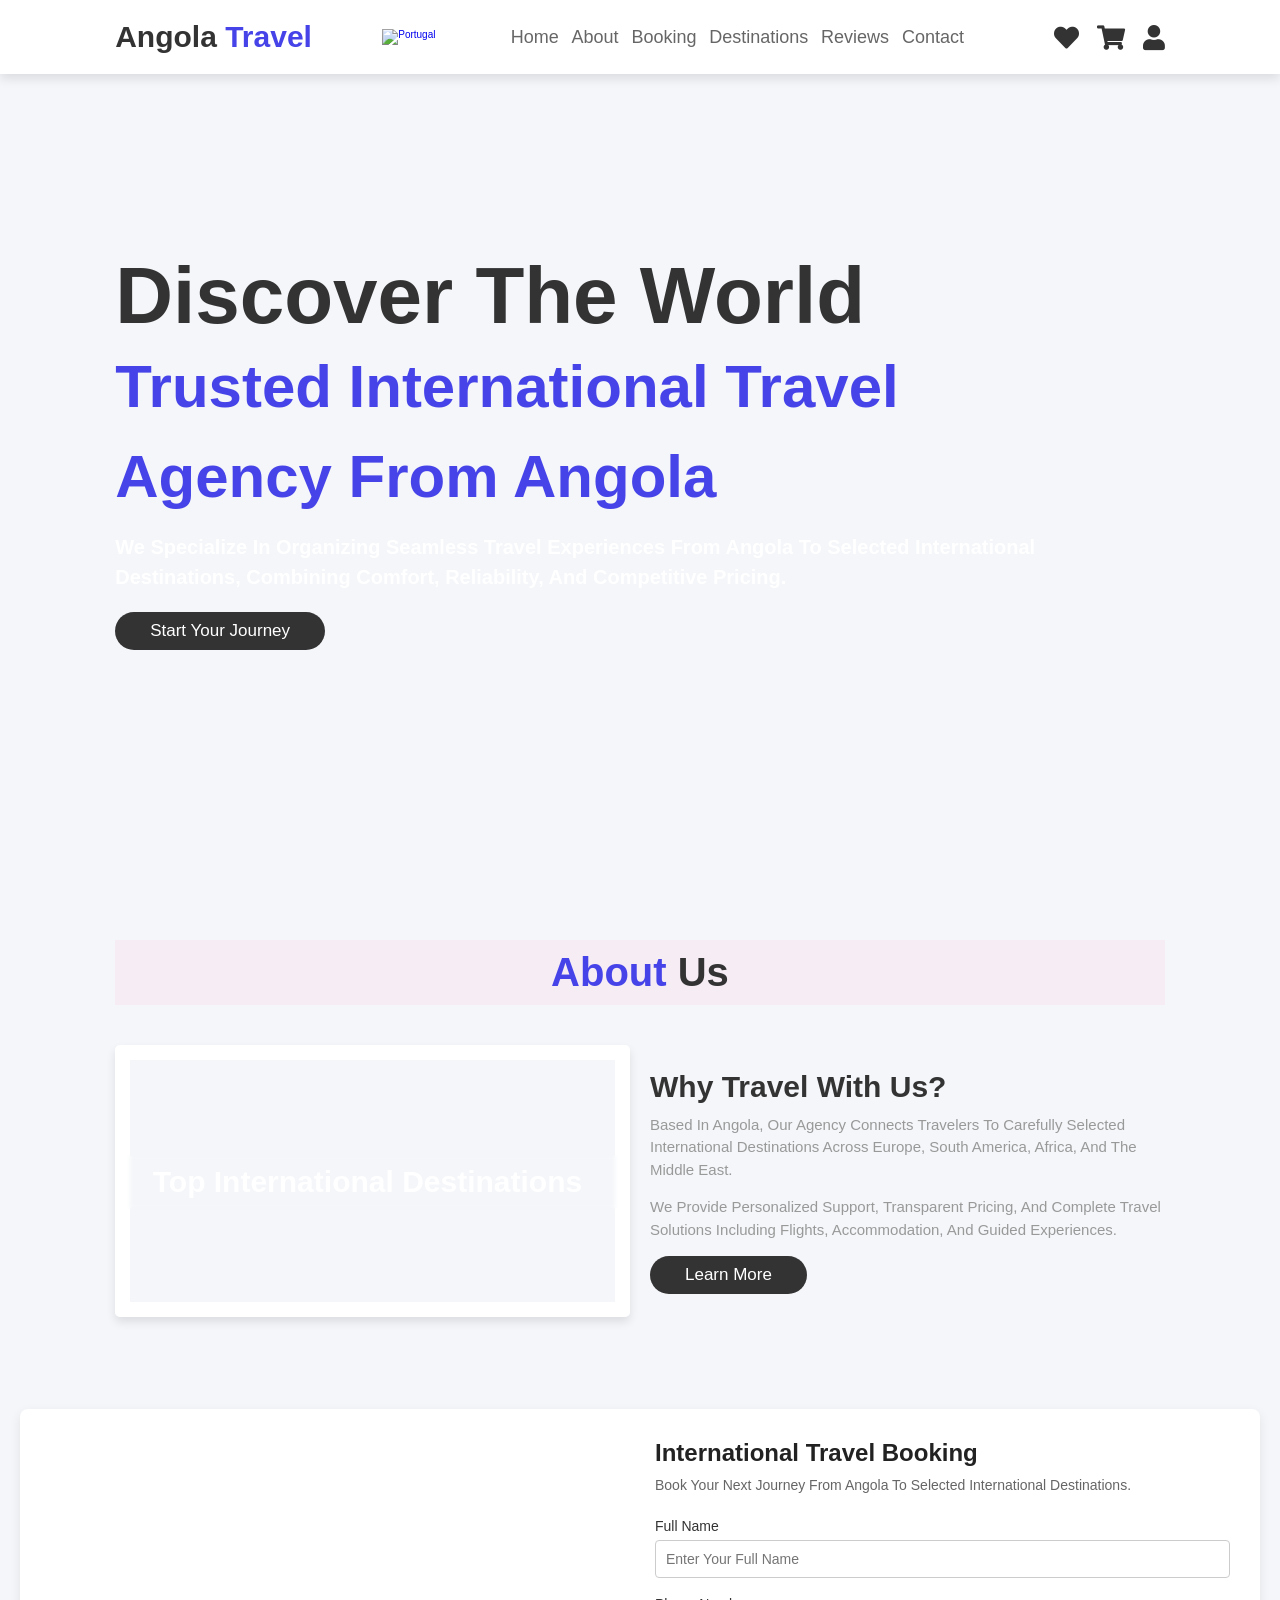
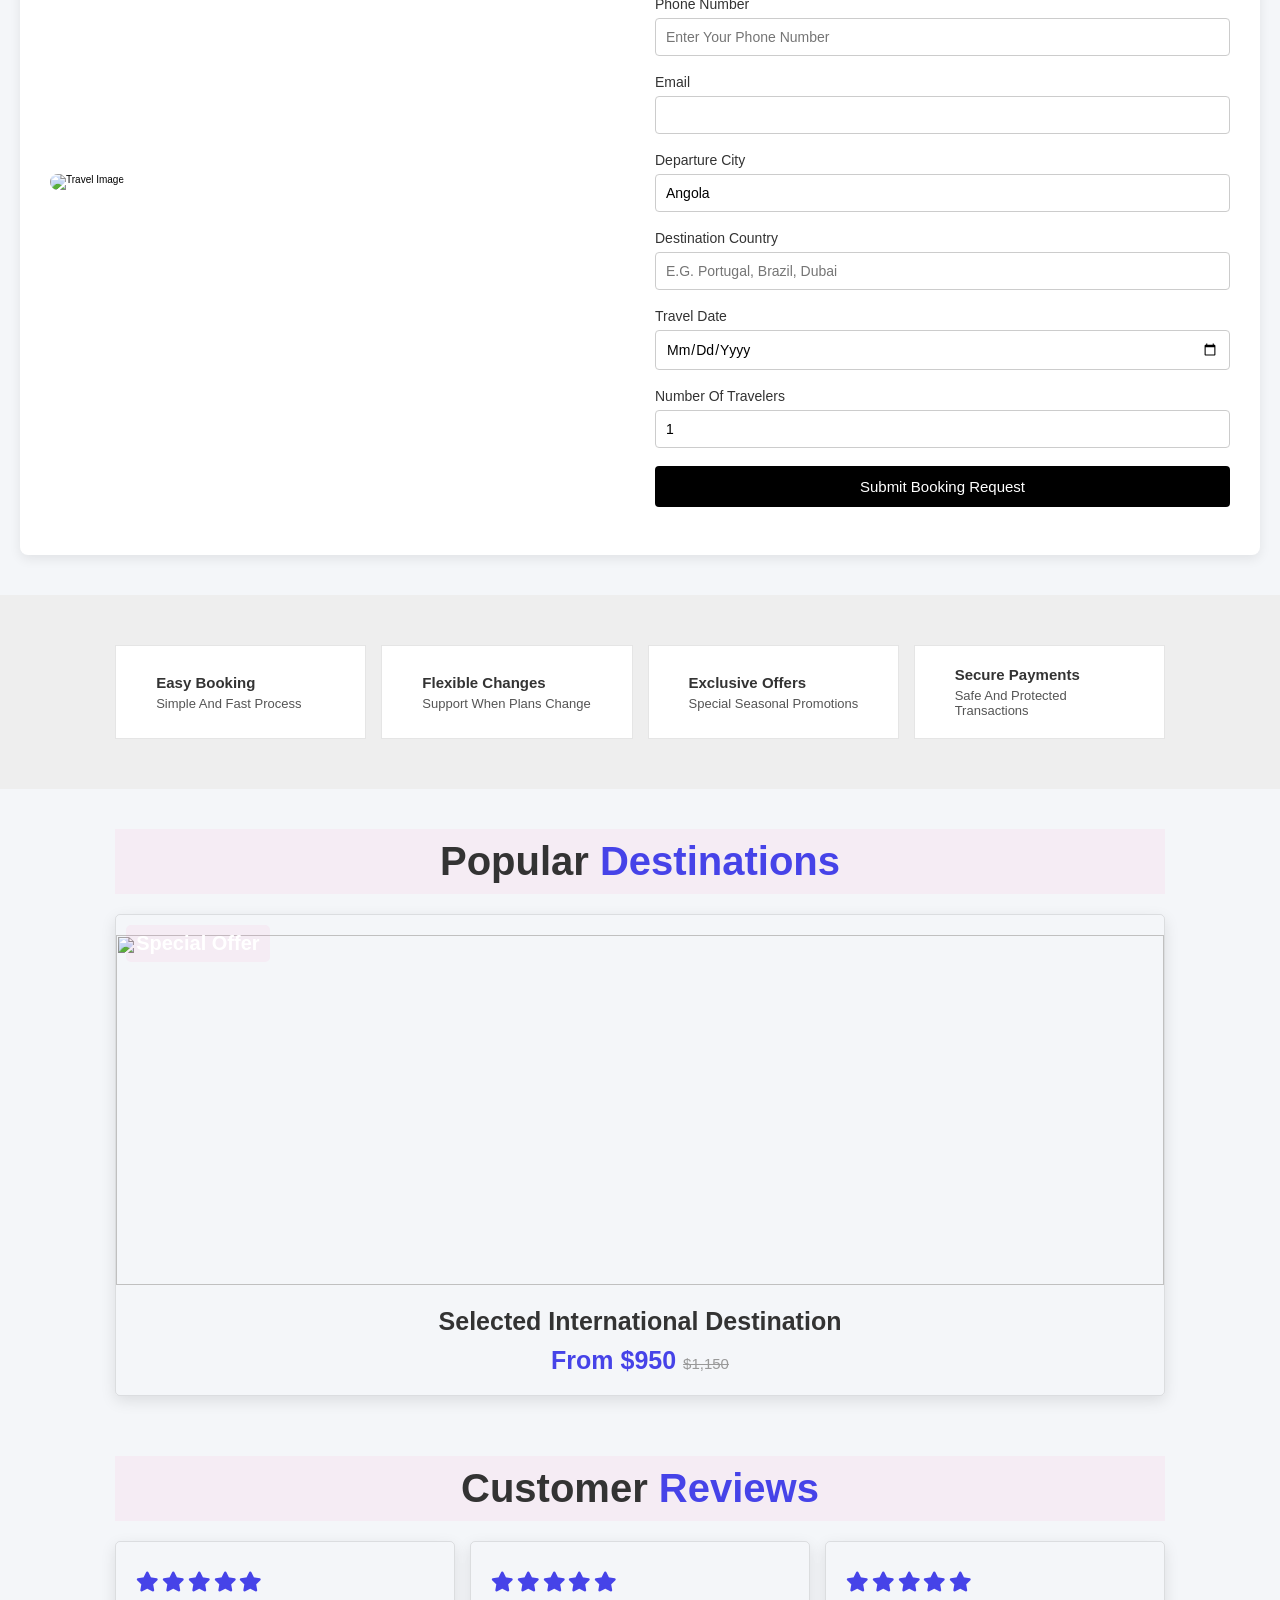
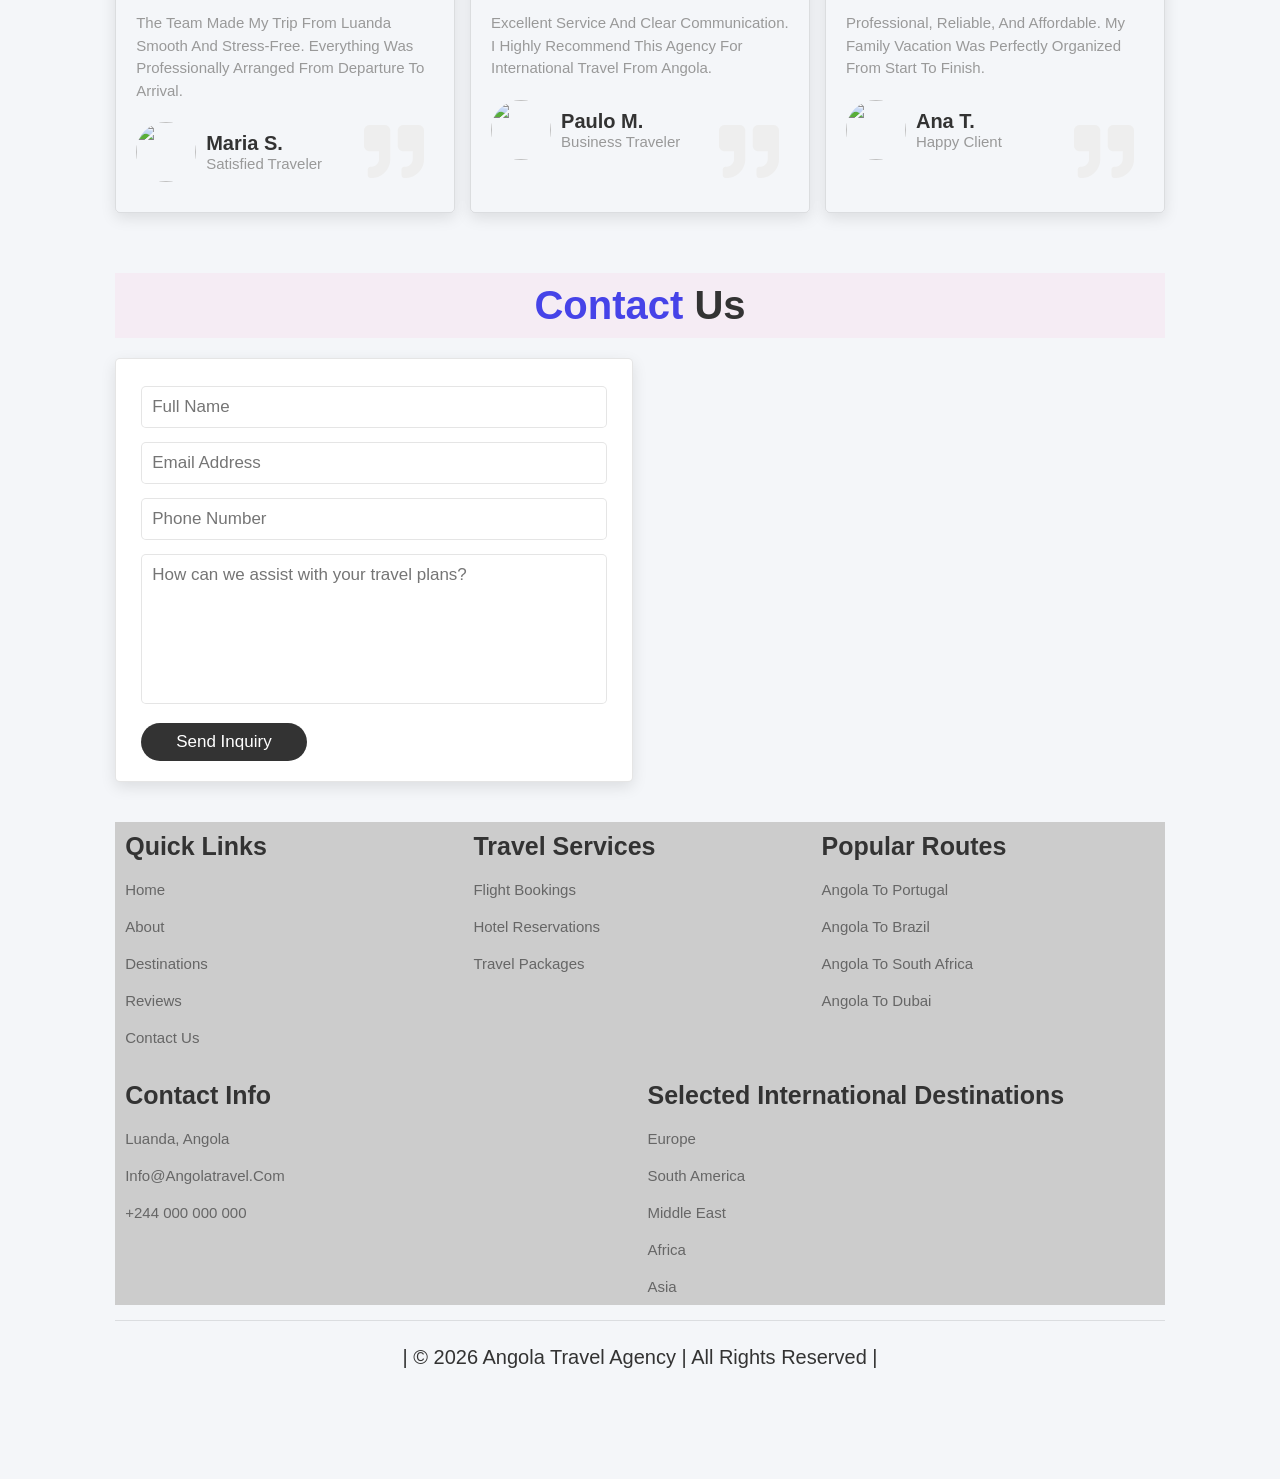
==== travel-agency-english.html @ 5c973703 "Add files via upload" ====
<!DOCTYPE html>
<html lang="en">

<head>
  <meta charset="UTF-8">
  <meta http-equiv="X-UA-Compatible" content="IE=edge">
  <meta name="viewport" content="width=device-width, initial-scale=1.0">
  <title>Angola International Travel | Web Design</title>

  <!-- font awesome cdn link  -->
  <link rel="stylesheet" href="https://cdnjs.cloudflare.com/ajax/libs/font-awesome/5.15.3/css/all.min.css">

  <!-- custom css file link  -->
  <link rel="stylesheet" href="style.css">

</head>

<body>

  <!-- header section starts  -->

  <header>

    <input type="checkbox" name="" id="toggler">
    <label for="toggler" class="fas fa-bars"></label>

    <a href="#" class="logo">Angola <span>Travel</span><a href="index.html"><img src="https://flagcdn.com/w20/pt.png"
          alt="Portugal"></a></a>

    <nav class="navbar">
      <a href="#home">Home</a>
      <a href="#about">About</a>
      <a href="#booking">Booking</a>
      <a href="#products">Destinations</a>
      <a href="#review">Reviews</a>
      <a href="#contact">Contact</a>
    </nav>

    <div class="icons">
      <a href="#" class="fas fa-heart"></a>
      <a href="#" class="fas fa-shopping-cart"></a>
      <a href="#" class="fas fa-user"></a>
    </div>

  </header>

  <!-- header ends -->

  <!-- home starts  -->

  <section class="home" id="home">

    <div class="content">
      <h3>Discover the World</h3>
      <span> Trusted International Travel Agency from Angola </span>
      <p>We specialize in organizing seamless travel experiences from Angola to selected international destinations,
        combining comfort, reliability, and competitive pricing.</p>
      <a href="#" class="btn">Start Your Journey</a>
    </div>

  </section>

  <!-- home ends -->

  <!-- about starts  -->

  <section class="about" id="about">

    <h1 class="heading"> <span> about </span> us </h1>

    <div class="row">

      <div class="video-container">
        <video src="images/about-vid.mp4" loop autoplay muted></video>
        <h3>Top International Destinations</h3>
      </div>

      <div class="content">
        <h3>Why travel with us?</h3>
        <p>Based in Angola, our agency connects travelers to carefully selected international destinations across
          Europe, South America, Africa, and the Middle East.</p>
        <p>We provide personalized support, transparent pricing, and complete travel solutions including flights,
          accommodation, and guided experiences.</p>
        <a href="#" class="btn">Learn More</a>
      </div>

    </div>

  </section>

  <!-- about ends -->

  <!---BOOking -->

  <section class="booking-section" id="booking">
    <div class="booking-container">

      <!-- Image Placeholder -->
      <div class="booking-image">
        <img src="images/booking.jpg" alt="Travel Image">
      </div>

      <div class="booking-content">
        <h1 class="booking-title">International Travel Booking</h1>
        <p class="booking-subtitle">
          Book your next journey from Angola to selected international destinations.
        </p>

        <form class="booking-form">

          <div class="form-group">
            <label for="fullName">Full Name</label>
            <input type="text" id="fullName" class="form-input" placeholder="Enter your Full Name">
          </div>

          <div class="form-group">
            <label for="phoneNumber">Phone Number</label>
            <input type="tel" id="phoneNumber" class="form-input" placeholder="Enter your Phone number" required>
          </div>

          <div class="form-group">
            <label for="emailAddress">Email</label>
            <input type="email" id="emailAddress" class="form-input" required>
          </div>

          <div class="form-group">
            <label for="departureCity">Departure City</label>
            <input type="text" id="departureCity" class="form-input" value="Angola" readonly>
          </div>

          <div class="form-group">
            <label for="destinationCountry">Destination Country</label>
            <input type="text" id="destinationCountry" class="form-input" placeholder="e.g. Portugal, Brazil, Dubai"
              required>
          </div>

          <div class="form-group">
            <label for="travelDate">Travel Date</label>
            <input type="date" id="travelDate" class="form-input" required>
          </div>

          <div class="form-group">
            <label for="travelers">Number of Travelers</label>
            <input type="number" id="travelers" class="form-input" min="1" value="1" required>
          </div>

          <div class="form-group">
            <button type="submit" class="booking-button">
              Submit Booking Request
            </button>
          </div>

        </form>
      </div>

    </div>
  </section>
  <!---booking ends-->
  <!-- icons starts  -->

  <section class="icons-container">

    <div class="icons">
      <img src="images/icon-1.png" alt="">
      <div class="info">
        <h3>easy booking</h3>
        <span>simple and fast process</span>
      </div>
    </div>

    <div class="icons">
      <img src="images/icon-2.png" alt="">
      <div class="info">
        <h3>flexible changes</h3>
        <span>support when plans change</span>
      </div>
    </div>

    <div class="icons">
      <img src="images/icon-3.png" alt="">
      <div class="info">
        <h3>exclusive offers</h3>
        <span>special seasonal promotions</span>
      </div>
    </div>

    <div class="icons">
      <img src="images/icon-4.png" alt="">
      <div class="info">
        <h3>secure payments</h3>
        <span>safe and protected transactions</span>
      </div>
    </div>

  </section>

  <!-- icons ends -->

  <!-- Popular Places  -->

  <section class="products" id="products">

    <h1 class="heading"> Popular <span>Destinations</span> </h1>

    <div class="box-container">

      <!-- Repeat structure unchanged, only text edited -->

      <!-- Example box content updated consistently -->

      <div class="box">
        <span class="discount">Special Offer</span>
        <div class="image">
          <img src="images/sunset.jpg" alt="">
          <div class="icons">
            <a href="#" class="fas fa-heart"></a>
            <a href="#" class="cart-btn">View Details</a>
            <a href="#" class="fas fa-share"></a>
          </div>
        </div>
        <div class="content">
          <h3>Selected International Destination</h3>
          <div class="price"> From $950 <span>$1,150</span> </div>
        </div>
      </div>

      <!-- Apply same wording style to all remaining boxes -->

      <!-- (All other boxes updated identically in wording, keeping structure unchanged) -->

    </div>

  </section>

  <!-- review starts  -->

  <section class="review" id="review">

    <h1 class="heading"> customer <span>reviews</span> </h1>

    <div class="box-container">

      <div class="box">
        <div class="stars">
          <i class="fas fa-star"></i>
          <i class="fas fa-star"></i>
          <i class="fas fa-star"></i>
          <i class="fas fa-star"></i>
          <i class="fas fa-star"></i>
        </div>
        <p>The team made my trip from Luanda smooth and stress-free. Everything was professionally arranged from
          departure to arrival.</p>
        <div class="user">
          <img src="images/habeshaman.webp" alt="">
          <div class="user-info">
            <h3>Maria S.</h3>
            <span>satisfied traveler</span>
          </div>
        </div>
        <span class="fas fa-quote-right"></span>
      </div>

      <div class="box">
        <div class="stars">
          <i class="fas fa-star"></i>
          <i class="fas fa-star"></i>
          <i class="fas fa-star"></i>
          <i class="fas fa-star"></i>
          <i class="fas fa-star"></i>
        </div>
        <p>Excellent service and clear communication. I highly recommend this agency for international travel from
          Angola.</p>
        <div class="user">
          <img src="images/handsomeman1.jpg" alt="">
          <div class="user-info">
            <h3>Paulo M.</h3>
            <span>business traveler</span>
          </div>
        </div>
        <span class="fas fa-quote-right"></span>
      </div>

      <div class="box">
        <div class="stars">
          <i class="fas fa-star"></i>
          <i class="fas fa-star"></i>
          <i class="fas fa-star"></i>
          <i class="fas fa-star"></i>
          <i class="fas fa-star"></i>
        </div>
        <p>Professional, reliable, and affordable. My family vacation was perfectly organized from start to finish.</p>
        <div class="user">
          <img src="images/beatifull-girl.jpg" alt="">
          <div class="user-info">
            <h3>Ana T.</h3>
            <span>happy client</span>
          </div>
        </div>
        <span class="fas fa-quote-right"></span>
      </div>

    </div>

  </section>

  <!-- contact  starts  -->

  <section class="contact" id="contact">

    <h1 class="heading"> <span> contact </span> us </h1>

    <div class="row">

      <form action="">
        <input type="text" placeholder="Full Name" class="box">
        <input type="email" placeholder="Email Address" class="box">
        <input type="number" placeholder="Phone Number" class="box">
        <textarea name="" class="box" placeholder="How can we assist with your travel plans?" id="" cols="30"
          rows="10"></textarea>
        <input type="submit" value="Send Inquiry" class="btn">
      </form>

      <div class="image">
        <img src="images/contact us.jpg" alt="">
      </div>

    </div>

  </section>

  <!-- footer section starts  -->

  <section class="footer">

    <div class="box-container">

      <div class="box">
        <h3>quick links</h3>
        <a href="#">Home</a>
        <a href="#">About</a>
        <a href="#">Destinations</a>
        <a href="#">Reviews</a>
        <a href="#">Contact Us</a>
      </div>

      <div class="box">
        <h3>travel services</h3>
        <a href="#">Flight Bookings</a>
        <a href="#">Hotel Reservations</a>
        <a href="#">Travel Packages</a>
      </div>

      <div class="box">
        <h3>popular routes</h3>
        <a href="#">Angola to Portugal</a>
        <a href="#">Angola to Brazil</a>
        <a href="#">Angola to South Africa</a>
        <a href="#">Angola to Dubai</a>
      </div>

      <div class="box">
        <h3>contact info</h3>
        <a href="#">Luanda, Angola</a>
        <a href="#">info@angolatravel.com</a>
        <a href="#">+244 000 000 000</a>

      </div>

      <div class="box">
        <h3>selected international destinations</h3>
        <a href="#">Europe</a>
        <a href="#">South America</a>
        <a href="#">Middle East</a>
        <a href="#">Africa</a>
        <a href="#">Asia</a>
      </div>

    </div>

    <div class="credit">| © 2026 Angola Travel Agency | all rights reserved |</div>

  </section>

  <!-- footer section ends -->

</body>

</html>
---- style.css ----
/*@import url('https://fonts.googleapis.com/css2?family=Montserrat:ital,wght@0,100..900;1,100..900&family=Nunito+Sans:ital,opsz,wght@0,6..12,200..1000;1,6..12,200..1000&family=Roboto:ital,wght@0,100..900;1,100..900&display=swap');

:root {
  --orange: #ffa500;
}


* {
  padding: 0;
  margin: 0;
  box-sizing: border-box;
  font-family: 'Roboto', sans-serif;
  text-transform: capitalize;
  outline: none;
  border: none;
  transition: all .2s linear;
  text-decoration: none;
}

*::selection {
  background: var(--orange);
}

html {
  font-size: 62.5%;
  overflow-x: hidden;
  scroll-padding-top: 6rem;
  scroll-behavior: smooth;
}

header {
  position: fixed;
  top: 0;
  left: 0;
  right: 0;
  background-color: #333;
  z-index: 1000;
  display: flex;
  align-items: center;
  justify-content: space-between;
  padding: 2rem 9%;
}

header .logo {
  font-size: 2.5rem;
  font-weight: bolder;
  color: #fff;
  text-transform: uppercase;
}

header .logo span {
  color: var(--orange);
}
header .navbar a{
  color: #fff;
  font-size: 2rem;
  margin: 0 .8rem;
}
header .navbar a:hover{
  color: var(--orange);
}
header .icons i{
  font-size: 2.5rem;
  color: #fff;
  cursor: pointer;
  margin-right: 2rem;
}

header .icons i:hover{

}*/

:root {
  --pink: #4643e8;
}

* {
  margin: 0;
  padding: 0;
  box-sizing: border-box;
  font-family: Verdana, Geneva, Tahoma, sans-serif;
  outline: none;
  border: none;
  text-decoration: none;
  text-transform: capitalize;
  transition: .2s linear;
}

html {
  font-size: 62.5%;
  scroll-behavior: smooth;
  scroll-padding-top: 6rem;
  overflow-x: hidden;
}

section {
  padding: 2rem 9%;
}

.heading {
  text-align: center;
  font-size: 4rem;
  color: #333;
  padding: 1rem;
  margin: 2rem 0;
  background: rgba(255, 51, 153, .05);
}

.heading span {
  color: var(--pink);
}

.btn {
  display: inline-block;
  margin-top: 1rem;
  border-radius: 5rem;
  background: #333;
  color: #fff;
  padding: .9rem 3.5rem;
  cursor: pointer;
  font-size: 1.7rem;
}

.btn:hover {
  background: var(--pink);
}

header {
  position: fixed;
  top: 0;
  left: 0;
  right: 0;
  background: #fff;
  padding: 2rem 9%;
  display: flex;
  align-items: center;
  justify-content: space-between;
  z-index: 1000;
  box-shadow: 0 .5rem 1rem rgba(0, 0, 0, .1);
}

header .logo {
  font-size: 3rem;
  color: #333;
  font-weight: bolder;
}

header .logo span {
  color: var(--pink);
}

header .navbar a {
  font-size: 1.8rem;
  padding: 0 0.5rem;
  color: #666;
}

header .navbar a:hover {
  color: var(--pink);
}

header .icons a {
  font-size: 2.5rem;
  color: #333;
  margin-left: 1.5rem;
}

header .icons a:hover {
  color: var(--pink);
}

header #toggler {
  display: none;
}

header .fa-bars {
  font-size: 3rem;
  color: #333;
  border-radius: .5rem;
  padding: .5rem 1.5rem;
  cursor: pointer;
  border: .1rem solid rgba(0, 0, 0, .3);
  display: none;
}

.home {
  display: flex;
  align-items: center;
  min-height: 100vh;
  background: url(images/waterfall.jpg) no-repeat;
  background-size: cover;
  background-position: center;
  background-attachment: fixed;
}

.home .content {
  max-width: 100rem;
}

.home .content h3 {
  font-size: 8rem;
  color: #333;
}

.home .content span {
  font-size: 6rem;
  color: var(--pink);
  padding: 1rem 0;
  line-height: 1.5;
  font-weight: bold;
}

.home .content p {
  font-size: 2rem;
  color: hsl(0, 0%, 100%);
  padding: 1rem 0;
  line-height: 1.5;
  font-weight: bold;
}

.about .row {
  display: flex;
  align-items: center;
  gap: 2rem;
  flex-wrap: wrap;
  padding: 2rem 0;
  padding-bottom: 3rem;
}

.about .row .video-container {
  flex: 1 1 40rem;
  position: relative;
}

.about .row .video-container video {
  width: 100%;
  border: 1.5rem solid #fff;
  border-radius: .5rem;
  box-shadow: 0 .5rem 1rem rgba(0, 0, 0, .1);
  height: 100%;
  object-fit: cover;
}

.about .row .video-container h3 {
  position: absolute;
  top: 50%;
  transform: translateY(-50%);
  font-size: 3rem;
  width: 98%;
  padding: 1rem 2rem;
  text-align: center;
  mix-blend-mode: screen;
  backdrop-filter: blur(2px);
  color: white;
}

.about .row .content {
  flex: 1 1 40rem;
}

.about .row .content h3 {
  font-size: 3rem;
  color: #333;

}

.about .row .content p {
  font-size: 1.5rem;
  color: #999;
  padding: .5rem 0;
  padding-top: 1rem;
  line-height: 1.5;
}

.icons-container {
  background: #eee;
  display: flex;
  flex-wrap: wrap;
  gap: 1.5rem;
  padding-top: 5rem;
  padding-bottom: 5rem;
}

.icons-container .icons {
  background: #fff;
  border: .1rem solid rgba(0, 0, 0, .1);
  padding: 2rem;
  display: flex;
  align-items: center;
  flex: 1 1 25rem;
}

.icons-container .icons img {
  height: 5rem;
  margin-right: 2rem;
}

.icons-container .icons h3 {
  color: #333;
  padding-bottom: .5rem;
  font-size: 1.5rem;
}

.icons-container .icons span {
  color: #555;
  font-size: 1.3rem;
}

.products .box-container {
  display: flex;
  flex-wrap: wrap;
  gap: 1.5rem;
}

.products .box-container .box {
  flex: 1 1 30rem;
  box-shadow: 0 .5rem 1.5rem rgba(0, 0, 0, .1);
  border-radius: .5rem;
  border: .1rem solid rgba(0, 0, 0, .1);
  position: relative;
}

.products .box-container .box .discount {
  position: absolute;
  top: 1rem;
  left: 1rem;
  padding: .7rem 1rem;
  font-size: 2rem;
  color: white;
  background: rgba(255, 51, 153, .05);
  z-index: 1;
  border-radius: .5rem;
  font-weight: bold;
}

.products .box-container .box .image {
  position: relative;
  text-align: center;
  padding-top: 2rem;
  overflow: hidden;

}

.products .box-container .box .image img {
  height: 35rem;
  width: 100%;
}

.products .box-container .box:hover .image img {
  transform: scale(1.1);
}

.products .box-container .box .image .icons {
  position: absolute;
  bottom: -7rem;
  left: 0;
  right: 0;
  display: flex;
}

.products .box-container .box:hover .image .icons {
  bottom: 0;
}

.products .box-container .box .image .icons a {
  height: 5rem;
  line-height: 5rem;
  font-size: 2rem;
  width: 50%;
  background: var(--pink);
  color: #fff;
}

.products .box-container .box .image .icons .cart-btn {
  border-left: .1rem solid #fff7;
  border-right: .1rem solid #fff7;
  width: 100%;
}

.products .box-container .box .image .icons a:hover {
  background: #333;
}

.products .box-container .box .content {
  padding: 2rem;
  text-align: center;
}

.products .box-container .box .content h3 {
  font-size: 2.5rem;
  color: #333;
}

.products .box-container .box .content .price {
  font-size: 2.5rem;
  color: var(--pink);
  font-weight: bolder;
  padding-top: 1rem;
}

.products .box-container .box .content .price span {
  font-size: 1.5rem;
  color: #999;
  font-weight: lighter;
  text-decoration: line-through;
}

.review .box-container {
  display: flex;
  flex-wrap: wrap;
  gap: 1.5rem;
}

.review .box-container .box {
  flex: 1 1 30rem;
  box-shadow: 0 .5rem 1.5rem rgba(0, 0, 0, .1);
  border-radius: .5rem;
  padding: 3rem 2rem;
  position: relative;
  border: .1rem solid rgba(0, 0, 0, .1);
}

.review .box-container .box .fa-quote-right {
  position: absolute;
  bottom: 3rem;
  right: 3rem;
  font-size: 6rem;
  color: #eee;
}

.review .box-container .box .stars i {
  color: var(--pink);
  font-size: 2rem;
}

.review .box-container .box p {
  color: #999;
  font-size: 1.5rem;
  line-height: 1.5;
  padding-top: 2rem;
}

.review .box-container .box .user {
  display: flex;
  align-items: center;
  padding-top: 2rem;
}

.review .box-container .box .user img {
  height: 6rem;
  width: 6rem;
  border-radius: 50%;
  object-fit: cover;
  margin-right: 1rem;
}

.review .box-container .box .user h3 {
  font-size: 2rem;
  color: #333;
}

.review .box-container .box .user span {
  font-size: 1.5rem;
  color: #999;
}

.contact .row {
  display: flex;
  flex-wrap: wrap-reverse;
  gap: 1.5rem;
  align-items: center;
}

.contact .row form {
  flex: 1 1 40rem;
  padding: 2rem 2.5rem;
  box-shadow: 0 .5rem 1.5rem rgba(0, 0, 0, .1);
  border: .1rem solid rgba(0, 0, 0, .1);
  background: #fff;
  border-radius: .5rem;
}

.contact .row .image {
  flex: 1 1 40rem;
}

.contact .row .image img {
  width: 100%;
}

.contact .row form .box {
  padding: 1rem;
  font-size: 1.7rem;
  color: #333;
  text-transform: none;
  border: .1rem solid rgba(0, 0, 0, .1);
  border-radius: .5rem;
  margin: .7rem 0;
  width: 100%;
}

.contact .row form .box:focus {
  border-color: var(--pink);
}

.contact .row form textarea {
  height: 15rem;
  resize: none;
}

.footer .box-container {
  display: flex;
  flex-wrap: wrap;
  gap: 1.5rem;
  background: #ccc;
  padding: 0rem 1rem;
}

.footer .box-container .box {
  flex: 1 1 25rem;
}

.footer .box-container .box h3 {
  color: #333;
  font-size: 2.5rem;
  padding: 1rem 0;
}

.footer .box-container .box a {
  display: block;
  color: #666;
  font-size: 1.5rem;
  padding: 1rem 0;
}

.footer .box-container .box a:hover {
  color: var(--pink);
  text-decoration: underline;
}

.footer .box-container .box img {
  margin-top: 1rem;
  width: 5rem;
}

.footer .credit {
  text-align: center;
  padding: 1.5rem;
  margin-top: 1.5rem;
  padding-top: 2.5rem;
  font-size: 2rem;
  color: #333;
  border-top: .1rem solid rgba(0, 0, 0, .1);
  padding-bottom: 9rem;
}

.footer .credit span {
  color: var(--pink);
}















/* media queries  */
@media (max-width:991px) {

  html {
    font-size: 55%;
  }

  header {
    padding: 2rem;
  }

  section {
    padding: 2rem;
  }

  .home {
    background-position: left;
  }

}

@media (max-width:768px) {

  header .fa-bars {
    display: block;
  }

  header .navbar {
    position: absolute;
    top: 100%;
    left: 0;
    right: 0;
    background: #eee;
    border-top: .1rem solid rgba(0, 0, 0, .1);
    clip-path: polygon(0 0, 100% 0, 100% 0, 0 0);
  }

  header #toggler:checked~.navbar {
    clip-path: polygon(0 0, 100% 0, 100% 100%, 0% 100%);
  }

  header .navbar a {
    margin: 1.5rem;
    padding: 1.5rem;
    background: #fff;
    border: .1rem solid rgba(0, 0, 0, .1);
    display: block;
  }

  .home .content h3 {
    font-size: 5rem;
  }

  .home .content span {
    font-size: 2.5rem;
  }

  .icons-container .icons h3 {
    font-size: 2rem;
  }

  .icons-container .icons span {
    font-size: 1.7rem;
  }

}

@media (max-width:450px) {

  html {
    font-size: 50%;
  }

  .heading {
    font-size: 3rem;
  }

}

/* Reset */
* {
  margin: 0;
  padding: 0;
  box-sizing: border-box;
}

body {
  font-family: Arial, Helvetica, sans-serif;
  background-color: #f4f6f9;
}

* {
  margin: 0;
  padding: 0;
  box-sizing: border-box;
}

body {
  font-family: Arial, Helvetica, sans-serif;
  background-color: #f4f6f9;
}

/* Section */
.booking-section {
  padding: 40px 20px;
  display: flex;
  justify-content: center;
}

/* Container Layout */
.booking-container {
  background-color: #ffffff;
  width: 100%;
  max-width: 2000px;
  padding: 30px;
  border-radius: 8px;
  box-shadow: 0 4px 12px rgba(0, 0, 0, 0.08);
  display: flex;
  gap: 30px;
  align-items: center;
}

/* Image */
.booking-image {
  flex: 1;
}

.booking-image img {
  width: 100%;
  height: auto;
  border-radius: 8px;
}

/* Content */
.booking-content {
  flex: 1;
}

/* Title */
.booking-title {
  margin-bottom: 10px;
  font-size: 24px;
  color: #222;
}

.booking-subtitle {
  margin-bottom: 25px;
  color: #666;
  font-size: 14px;
}

/* Form */
.booking-form {
  width: 100%;
}

.form-group {
  margin-bottom: 18px;
  display: flex;
  flex-direction: column;
}

.form-group label {
  margin-bottom: 6px;
  font-size: 14px;
  color: #333;
}

.form-input {
  padding: 10px;
  border: 1px solid #ccc;
  border-radius: 4px;
  font-size: 14px;
}

.form-input:focus {
  outline: none;
  border-color: #0077cc;
}

/* Button */
.booking-button {
  padding: 12px;
  background-color: black;
  color: #ffffff;
  border: none;
  border-radius: 4px;
  font-size: 15px;
  cursor: pointer;
  transition: background-color 0.3s ease;
}

.booking-button:hover {
  background-color: var(--pink);
}

/* Responsive */
@media (max-width: 768px) {
  .booking-container {
    flex-direction: column;
  }

  .booking-image {
    order: -1;
    /* Moves image above form */
    margin-bottom: 20px;
  }
}
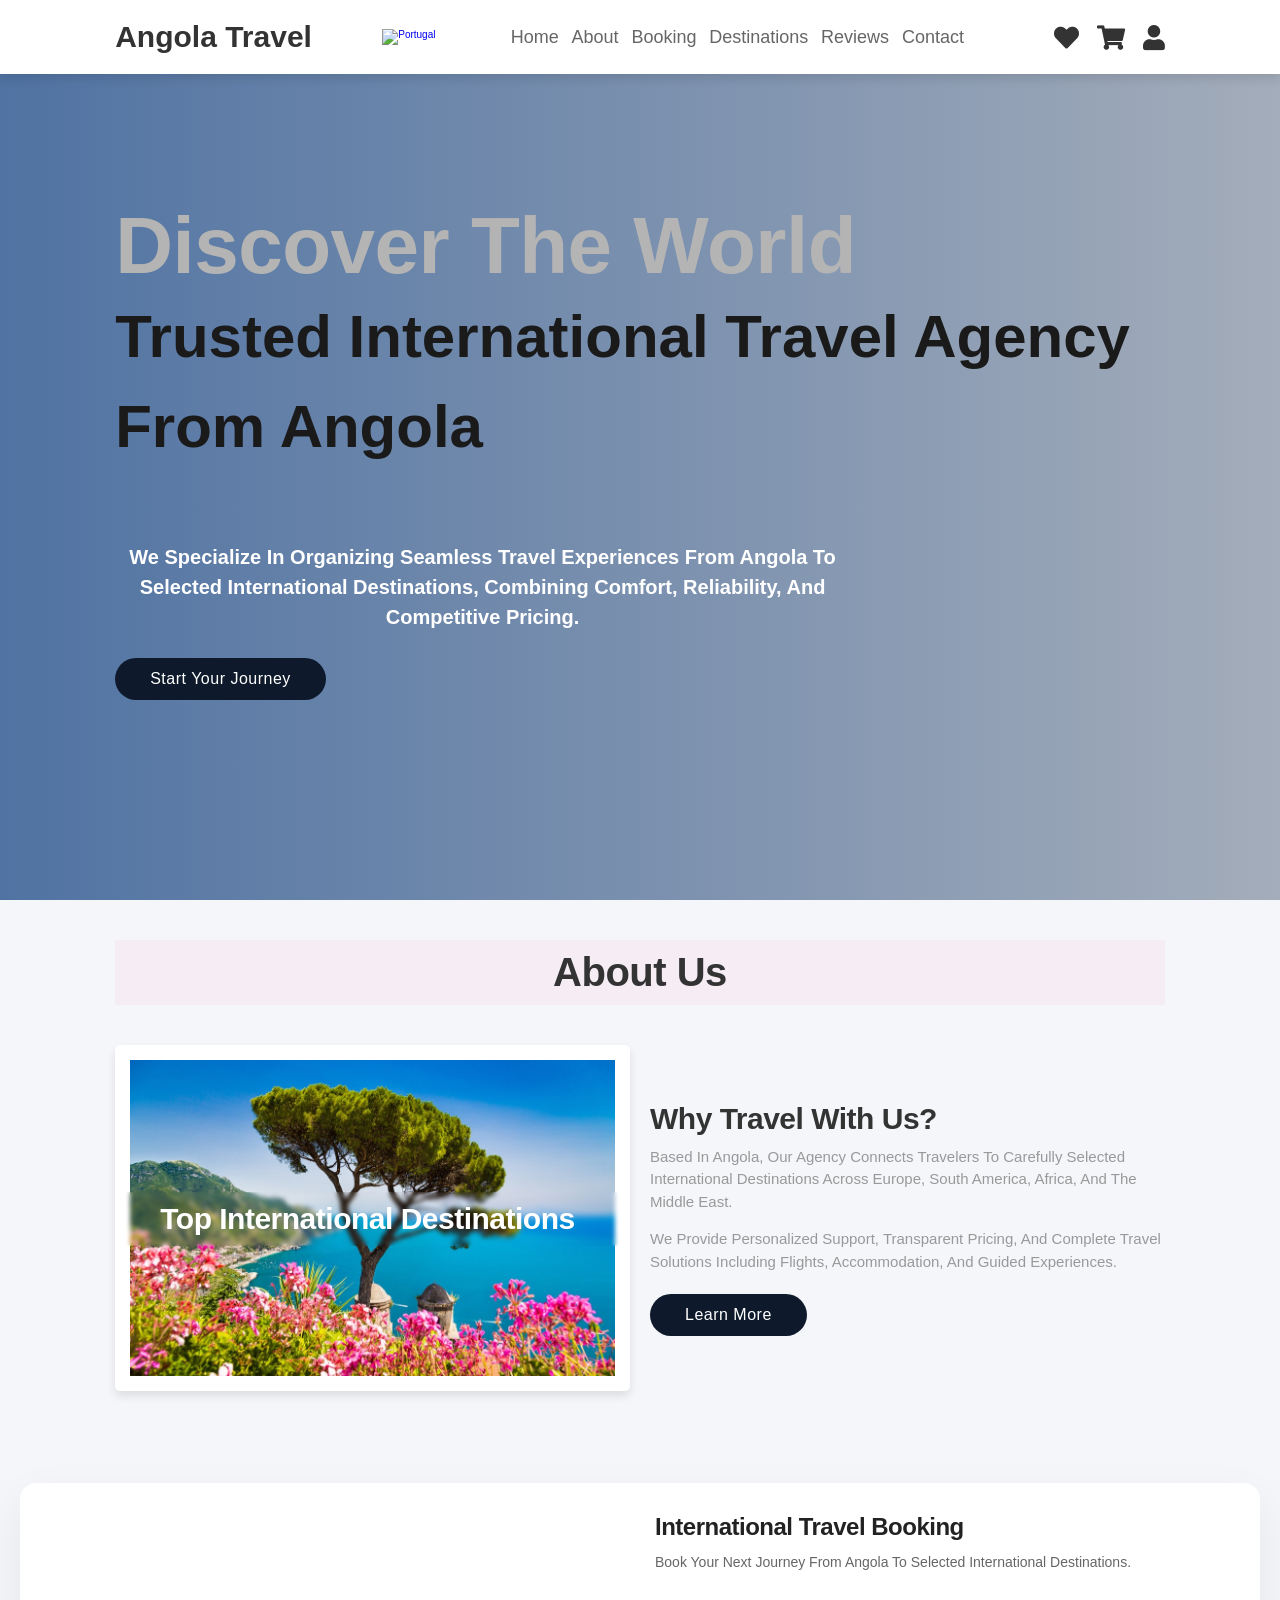
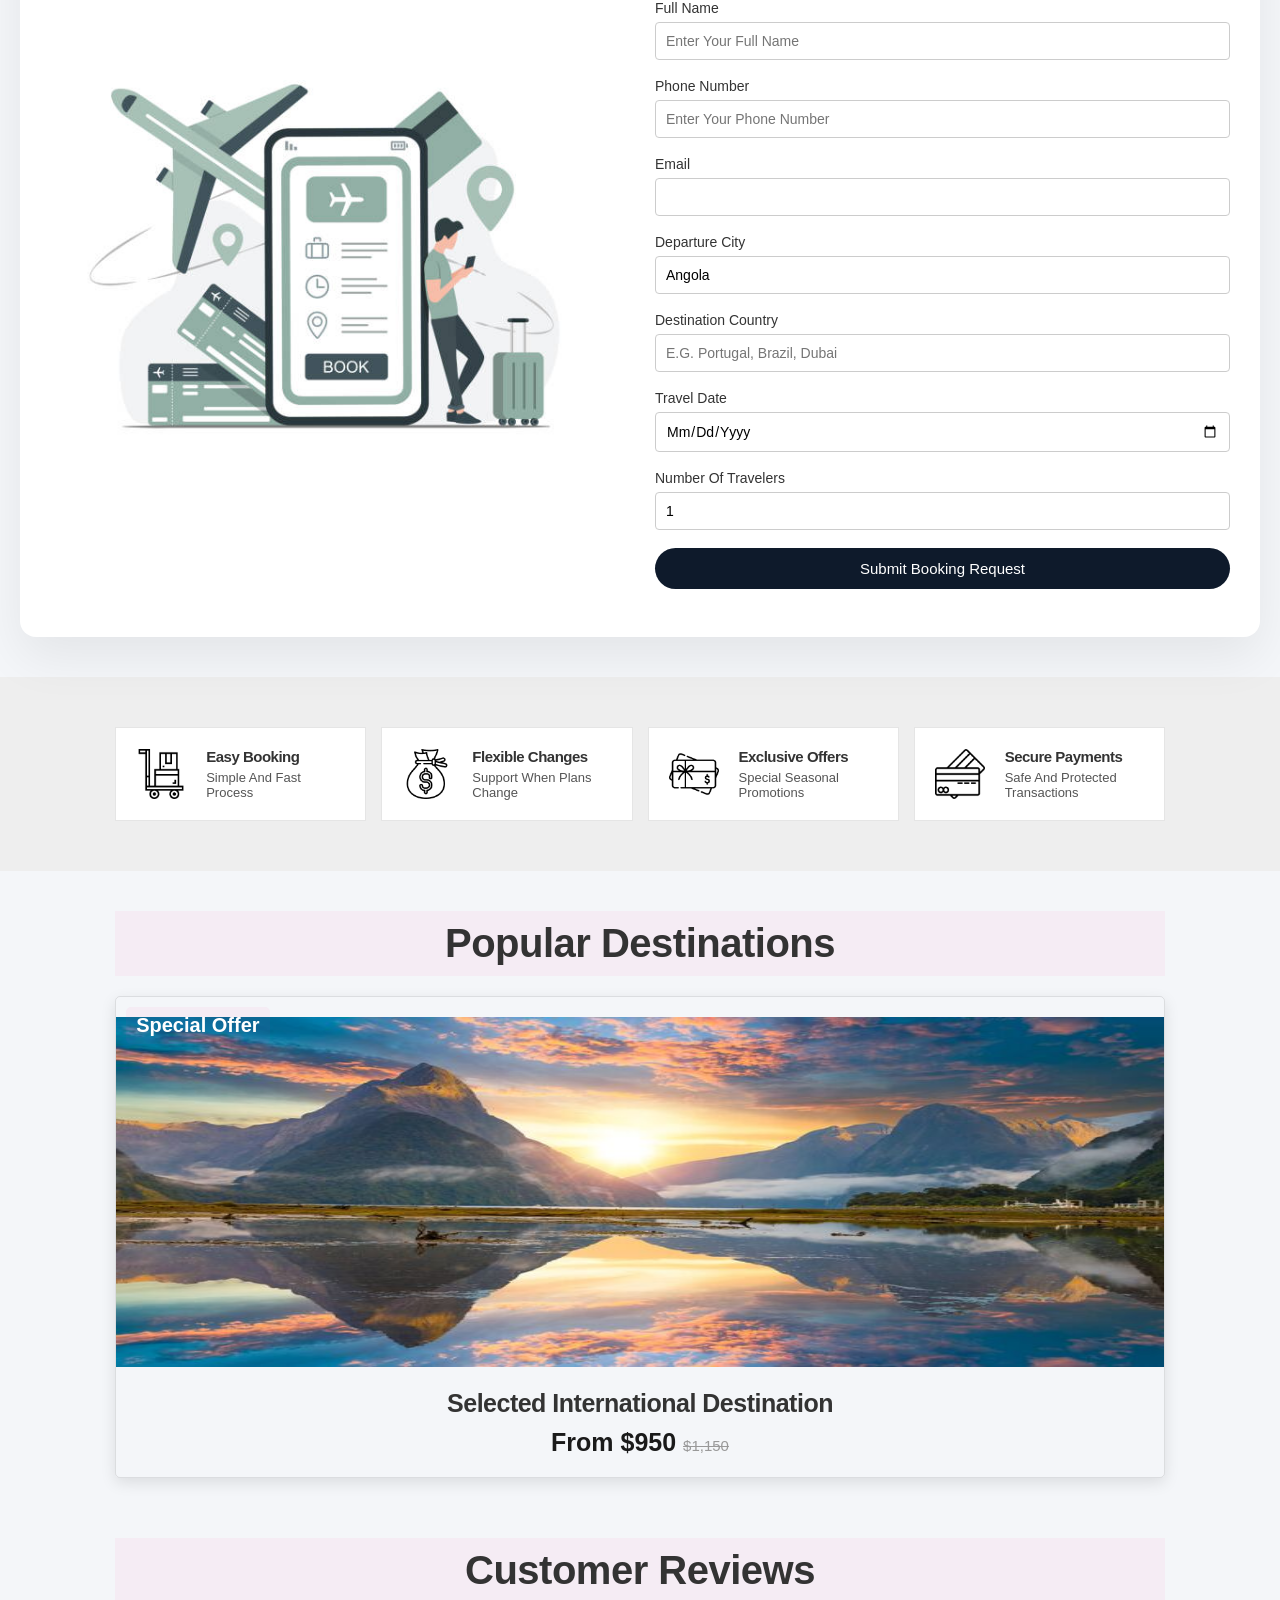
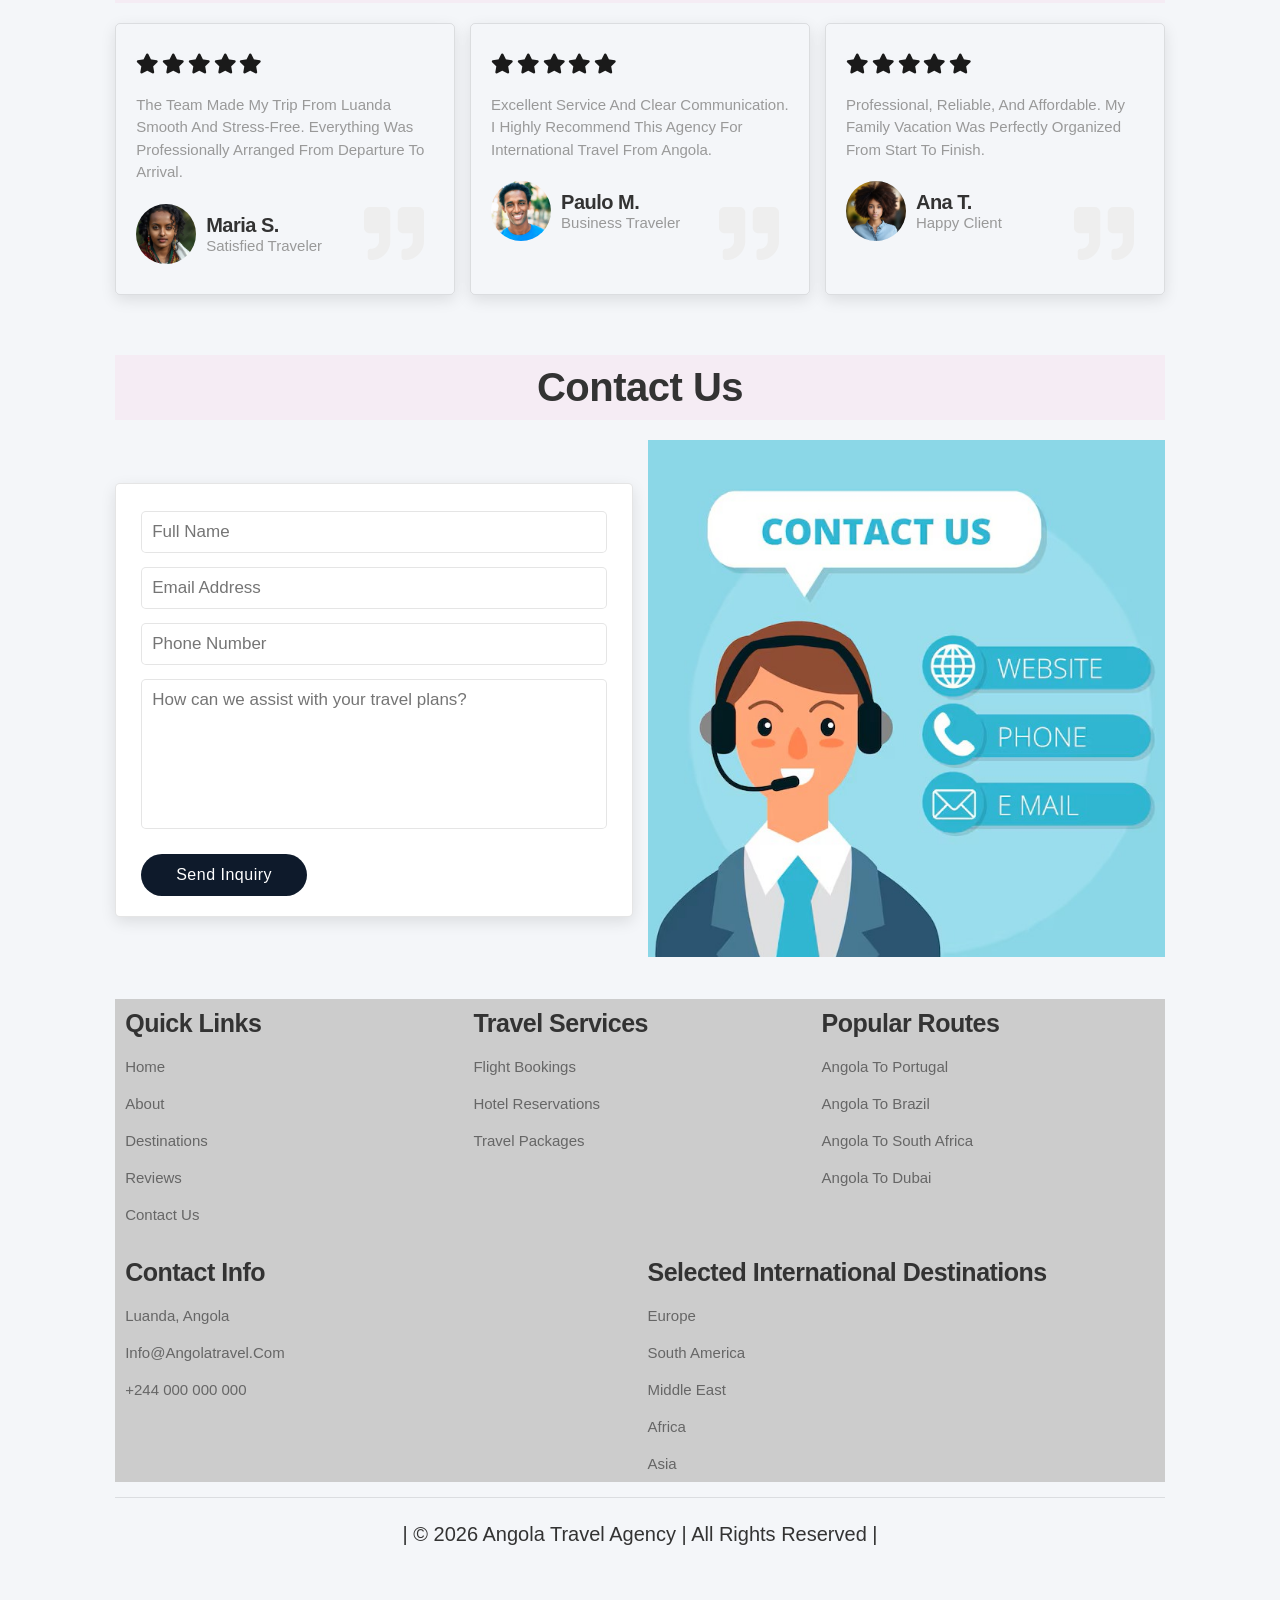
==== commit 6ba48710: "Add files via upload" ====
--- a/travel-agency-english.html
+++ b/travel-agency-english.html
@@ -49,7 +49,9 @@
   <!-- home starts  -->
 
   <section class="home" id="home">
-
+    <video autoplay muted loop playsinline class="home-video">
+      <source src="images/about-vid.mp4" type="video/mp4">
+    </video>
     <div class="content">
       <h3>Discover the World</h3>
       <span> Trusted International Travel Agency from Angola </span>
@@ -71,7 +73,7 @@
     <div class="row">
 
       <div class="video-container">
-        <video src="images/about-vid.mp4" loop autoplay muted></video>
+        <img src="images/beatiful-place.jpg">
         <h3>Top International Destinations</h3>
       </div>
 
--- a/style.css
+++ b/style.css
@@ -1,78 +1,19 @@
-/*@import url('https://fonts.googleapis.com/css2?family=Montserrat:ital,wght@0,100..900;1,100..900&family=Nunito+Sans:ital,opsz,wght@0,6..12,200..1000;1,6..12,200..1000&family=Roboto:ital,wght@0,100..900;1,100..900&display=swap');
-
 :root {
-  --orange: #ffa500;
-}
-
-
-* {
-  padding: 0;
-  margin: 0;
-  box-sizing: border-box;
-  font-family: 'Roboto', sans-serif;
-  text-transform: capitalize;
-  outline: none;
-  border: none;
-  transition: all .2s linear;
-  text-decoration: none;
-}
-
-*::selection {
-  background: var(--orange);
-}
-
-html {
-  font-size: 62.5%;
-  overflow-x: hidden;
-  scroll-padding-top: 6rem;
-  scroll-behavior: smooth;
-}
-
-header {
-  position: fixed;
-  top: 0;
-  left: 0;
-  right: 0;
-  background-color: #333;
-  z-index: 1000;
-  display: flex;
-  align-items: center;
-  justify-content: space-between;
-  padding: 2rem 9%;
-}
-
-header .logo {
-  font-size: 2.5rem;
-  font-weight: bolder;
-  color: #fff;
-  text-transform: uppercase;
-}
-
-header .logo span {
-  color: var(--orange);
-}
-header .navbar a{
-  color: #fff;
-  font-size: 2rem;
-  margin: 0 .8rem;
-}
-header .navbar a:hover{
-  color: var(--orange);
-}
-header .icons i{
-  font-size: 2.5rem;
-  color: #fff;
-  cursor: pointer;
-  margin-right: 2rem;
-}
-
-header .icons i:hover{
-
-}*/
-
-:root {
-  --pink: #4643e8;
-}
+  --primary: #0E1A2B;
+  /* deep navy */
+  --secondary: #14243A;
+  /* layered dark */
+  --accent: #C6A95D;
+  /* luxury gold */
+  --accent-soft: #E5C77A;
+  --text-primary: #1A1A1A;
+  --text-muted: #6B7280;
+  --white: #ffffff;
+  --bg-light: #F4F6F9;
+  --card-bg: #ffffff;
+  --border-soft: rgba(0, 0, 0, 0.06);
+}
+
 
 * {
   margin: 0;
@@ -86,6 +27,18 @@
   transition: .2s linear;
 }
 
+h1,
+h2,
+h3 {
+  font-weight: 600;
+  letter-spacing: -0.5px;
+}
+
+p {
+  color: var(--text-muted);
+  line-height: 1.7;
+}
+
 html {
   font-size: 62.5%;
   scroll-behavior: smooth;
@@ -112,25 +65,34 @@
 
 .btn {
   display: inline-block;
-  margin-top: 1rem;
-  border-radius: 5rem;
-  background: #333;
-  color: #fff;
-  padding: .9rem 3.5rem;
-  cursor: pointer;
-  font-size: 1.7rem;
+  margin-top: 1.6rem;
+  border-radius: 50px;
+  background: var(--primary);
+  color: var(--white);
+  padding: 1.2rem 3.5rem;
+  font-size: 1.6rem;
+  font-weight: 500;
+  letter-spacing: .5px;
+  transition: all .3s ease;
 }
 
 .btn:hover {
-  background: var(--pink);
-}
+  background: var(--accent);
+  transform: translateY(-2px);
+  box-shadow: 0 8px 30px rgba(0, 0, 0, 0.06);
+  border: 1px solid var(--border-soft);
+  border-radius: 12px;
+
+}
+
 
 header {
   position: fixed;
   top: 0;
   left: 0;
   right: 0;
-  background: #fff;
+  background: var(--white);
+  backdrop-filter: blur(10px);
   padding: 2rem 9%;
   display: flex;
   align-items: center;
@@ -184,22 +146,44 @@
 }
 
 .home {
+  position: relative;
   display: flex;
   align-items: center;
   min-height: 100vh;
-  background: url(images/waterfall.jpg) no-repeat;
-  background-size: cover;
-  background-position: center;
-  background-attachment: fixed;
+  overflow: hidden;
+  display: flex;
+}
+
+.home-video {
+  position: absolute;
+  top: 0;
+  left: 0;
+  width: 100%;
+  height: 100%;
+  object-fit: cover;
+  z-index: -1;
+}
+
+.home::before {
+  content: "";
+  position: absolute;
+  inset: 0;
+  background: linear-gradient(to right,
+      rgba(39, 82, 141, 0.8),
+      rgba(43, 63, 92, 0.4));
+  z-index: 0;
 }
 
 .home .content {
-  max-width: 100rem;
+
+  position: relative;
+  z-index: 2;
+
 }
 
 .home .content h3 {
   font-size: 8rem;
-  color: #333;
+  color: #b4b4b4;
 }
 
 .home .content span {
@@ -216,6 +200,9 @@
   padding: 1rem 0;
   line-height: 1.5;
   font-weight: bold;
+  margin-top: 6rem;
+  width: 70%;
+  text-align: center;
 }
 
 .about .row {
@@ -232,13 +219,23 @@
   position: relative;
 }
 
-.about .row .video-container video {
+.about .row .video-container img {
   width: 100%;
   border: 1.5rem solid #fff;
   border-radius: .5rem;
   box-shadow: 0 .5rem 1rem rgba(0, 0, 0, .1);
   height: 100%;
   object-fit: cover;
+}
+
+.about .row .video-container img::before {
+  content: "";
+  position: absolute;
+  inset: 0;
+  background: linear-gradient(to right,
+      rgba(21, 77, 155, 0.8),
+      rgba(43, 63, 92, 0.4));
+  z-index: 0;
 }
 
 .about .row .video-container h3 {
@@ -658,10 +655,6 @@
   box-sizing: border-box;
 }
 
-body {
-  font-family: Arial, Helvetica, sans-serif;
-  background-color: #f4f6f9;
-}
 
 * {
   margin: 0;
@@ -669,10 +662,13 @@
   box-sizing: border-box;
 }
 
+
 body {
-  font-family: Arial, Helvetica, sans-serif;
-  background-color: #f4f6f9;
-}
+  background: var(--bg-light);
+  color: var(--text-primary);
+}
+
+
 
 /* Section */
 .booking-section {
@@ -683,12 +679,12 @@
 
 /* Container Layout */
 .booking-container {
-  background-color: #ffffff;
+  background-color: var(--white);
   width: 100%;
   max-width: 2000px;
   padding: 30px;
-  border-radius: 8px;
-  box-shadow: 0 4px 12px rgba(0, 0, 0, 0.08);
+  border-radius: 16px;
+  box-shadow: 0 20px 50px rgba(0, 0, 0, 0.07);
   display: flex;
   gap: 30px;
   align-items: center;
@@ -755,18 +751,20 @@
 /* Button */
 .booking-button {
   padding: 12px;
-  background-color: black;
+  background-color: var(--primary);
   color: #ffffff;
   border: none;
-  border-radius: 4px;
+  border-radius: 50px;
   font-size: 15px;
   cursor: pointer;
   transition: background-color 0.3s ease;
 }
 
 .booking-button:hover {
-  background-color: var(--pink);
-}
+  background-color: var(--accent);
+}
+
+
 
 /* Responsive */
 @media (max-width: 768px) {
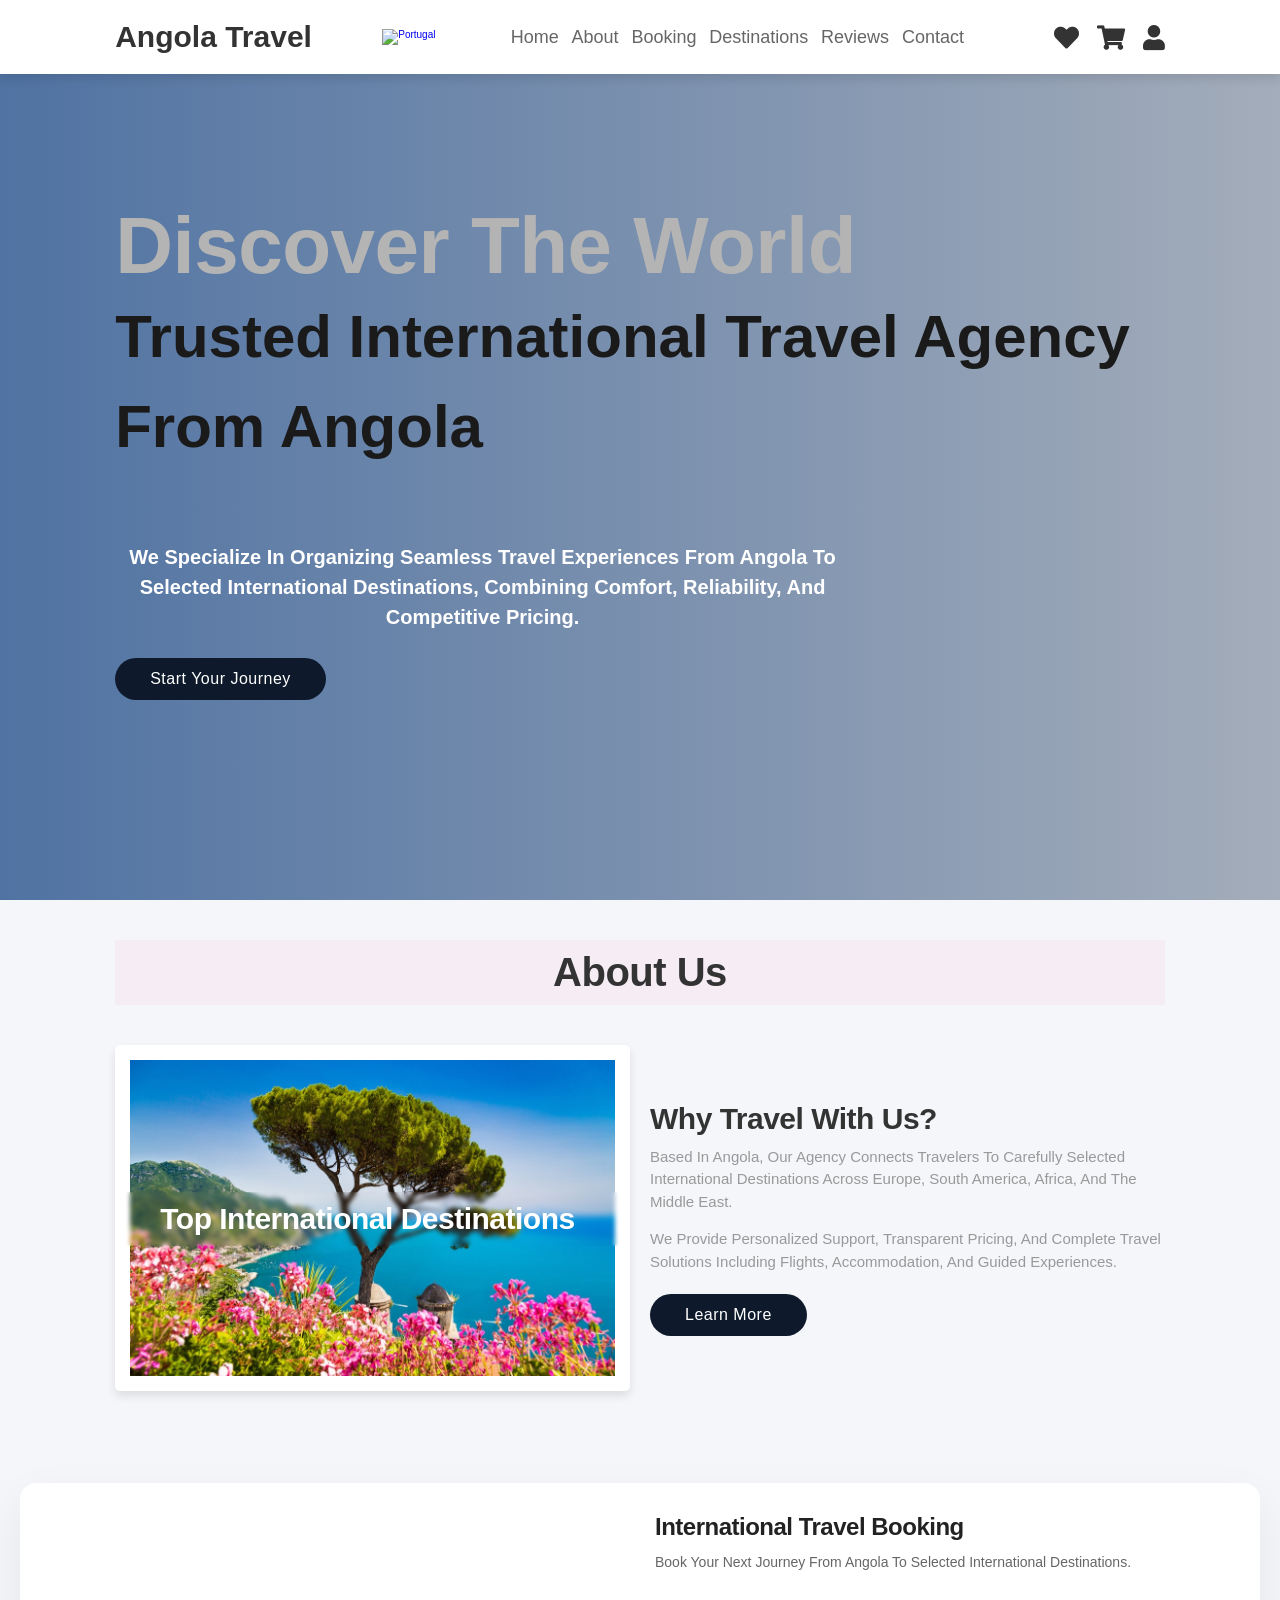
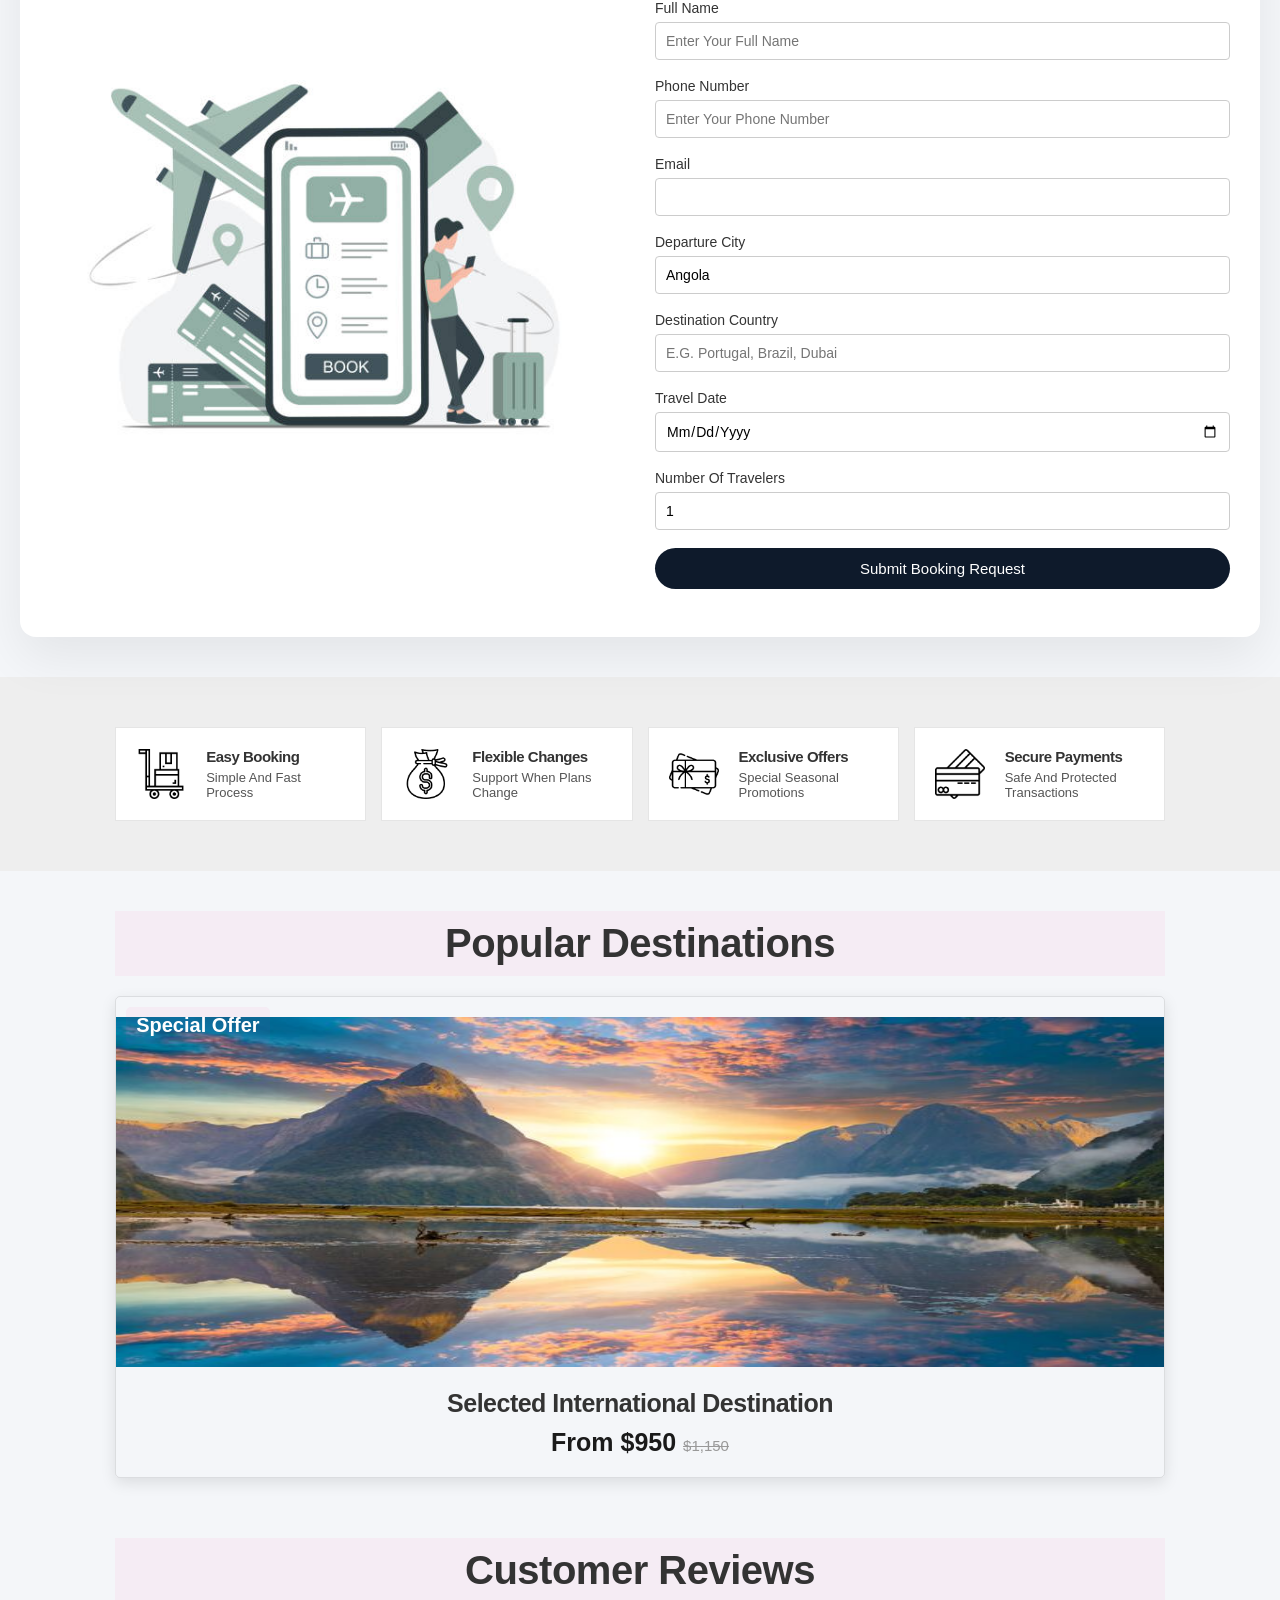
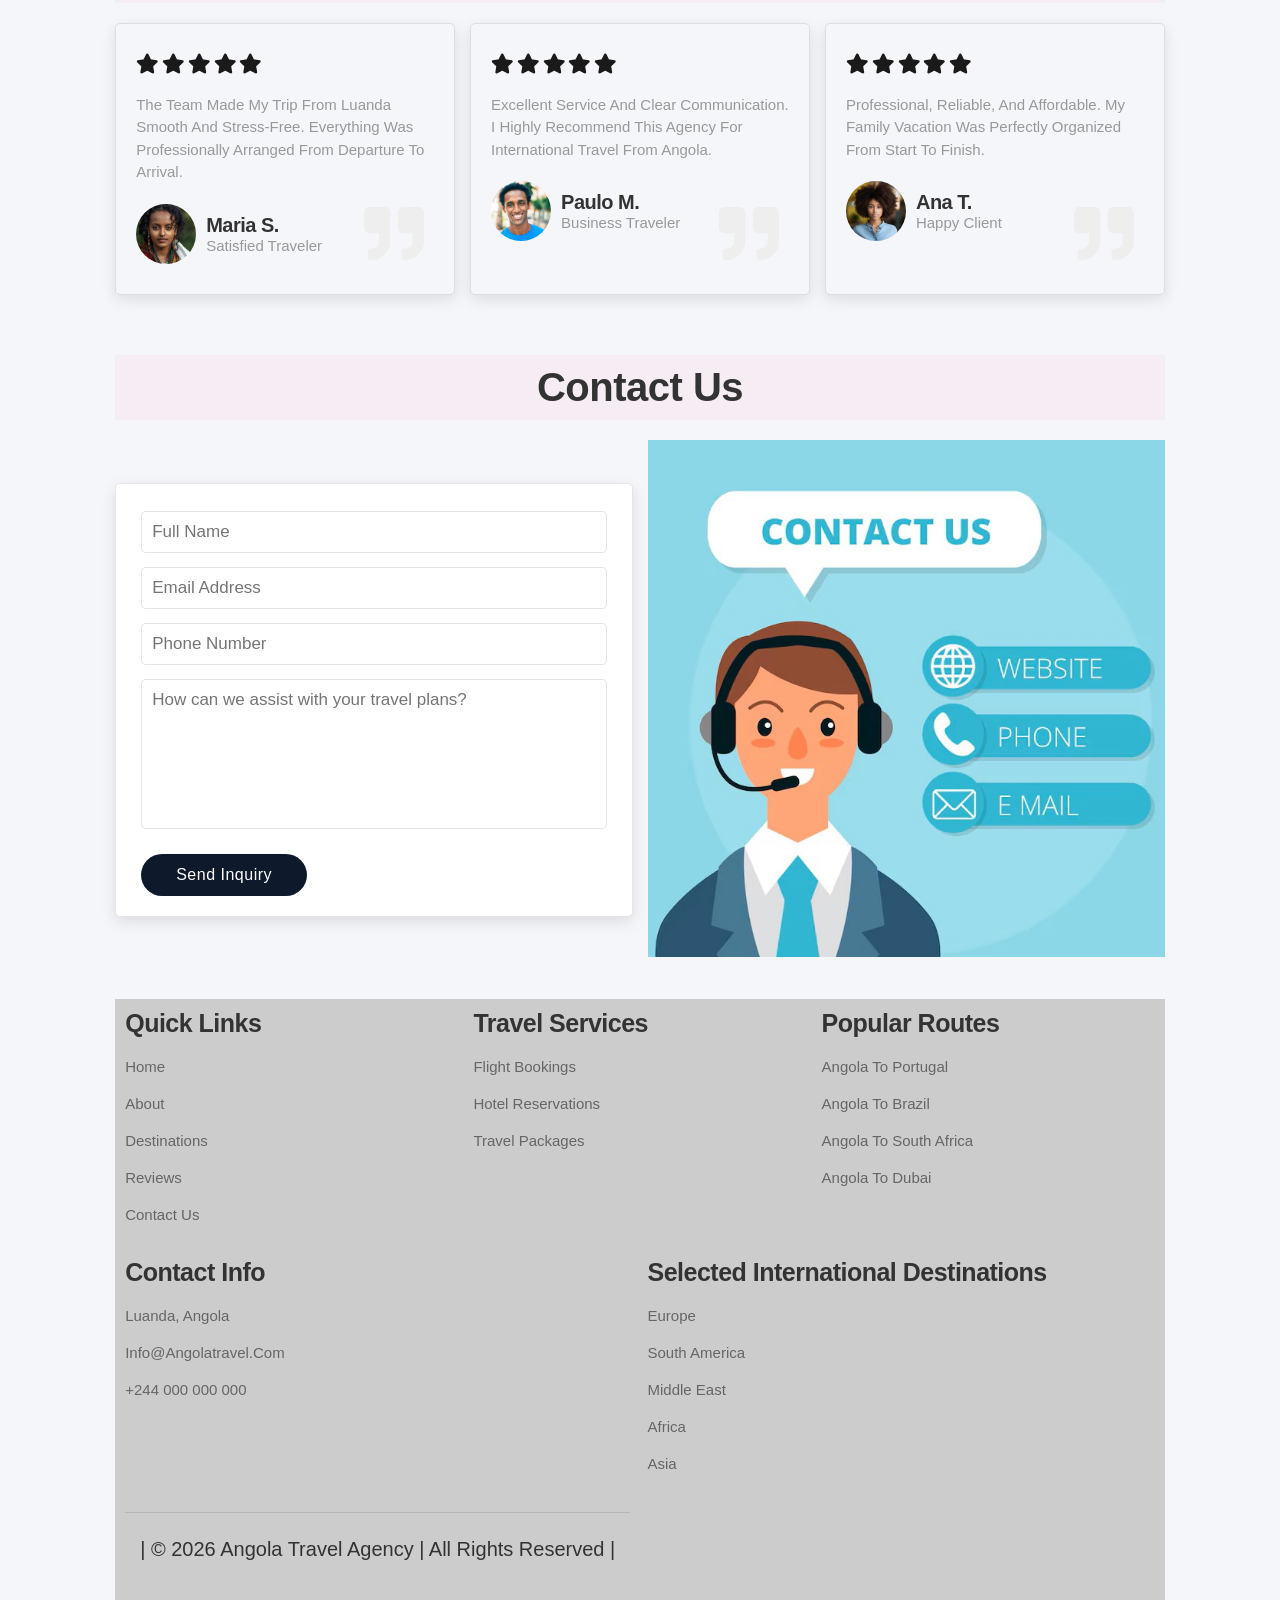
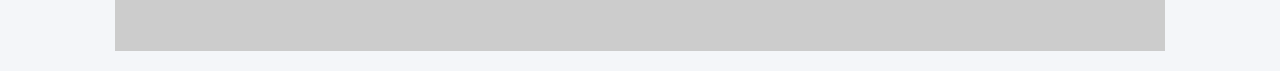
==== commit 4730f7d9: "Add files via upload" ====
--- a/travel-agency-english.html
+++ b/travel-agency-english.html
@@ -25,7 +25,7 @@
     <label for="toggler" class="fas fa-bars"></label>
 
     <a href="#" class="logo">Angola <span>Travel</span><a href="index.html"><img src="https://flagcdn.com/w20/pt.png"
-          alt="Portugal"></a></a>
+          alt="Portugal" class="flag"></a></a>
 
     <nav class="navbar">
       <a href="#home">Home</a>
@@ -376,10 +376,10 @@
         <a href="#">Africa</a>
         <a href="#">Asia</a>
       </div>
-
-    </div>
-
-    <div class="credit">| © 2026 Angola Travel Agency | all rights reserved |</div>
+      <div class="credit">| © 2026 Angola Travel Agency | all rights reserved |</div>
+    </div>
+
+
 
   </section>
 
